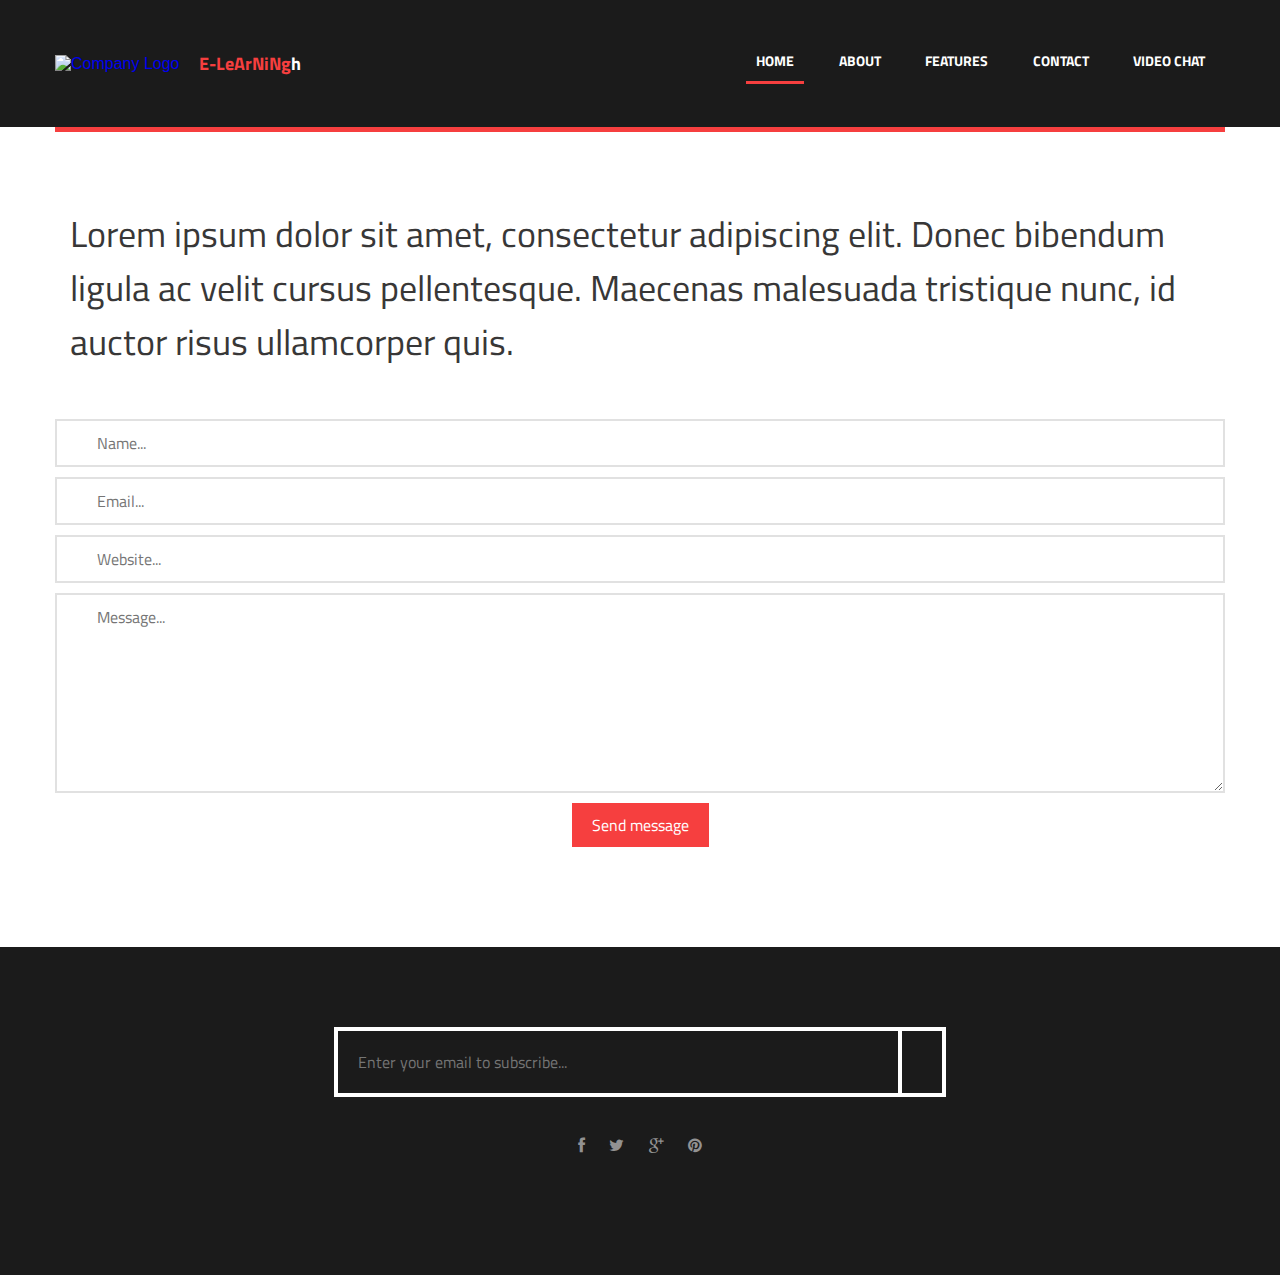
==== contact.html @ 22f4b26b "commit message" ====
<!DOCTYPE html>
<html lang="en">
	<head>
		<meta charset="UTF-8">
		<meta http-equiv="X-UA-Compatible" content="IE=edge">
		<meta name="viewport" content="width=device-width, initial-scale=1.0,maximum-scale=1">

		<title>E-LeArNiNg| Contact</title>


		<link href="http://fonts.googleapis.com/css?family=Titillium+Web:300,400,700|" rel="stylesheet" type="text/css">
		<link href="fonts/font-awesome.min.css" rel="stylesheet" type="text/css">


		<link rel="stylesheet" href="style.css">


	</head>


	<body>

		<div id="site-content">

			<header class="site-header">
				<div class="container">
					<a id="branding" href="index.html">
						<img src="images/logo.png" alt="Company Logo" class="logo">
						<h1 class="site-title">E-LeArNiNg<span>h</span></h1>
					</a>

					<nav class="main-navigation">
						<button type="button" class="menu-toggle"><i class="fa fa-bars"></i></button>
						<ul class="menu">
							<li class="menu-item current-menu-item"><a href="index.html">Home</a></li>
							<li class="menu-item"><a href="about.html">About</a></li>
							<li class="menu-item"><a href="services.html">Features</a></li>
							<li class="menu-item"><a href="contact.html">Contact</a></li>
							<li class="menu-item"><a href="video.html">Video Chat</a></li>
						</ul>
					</nav>
					<nav class="mobile-navigation"></nav>
				</div>
			</header>

			<main class="main-content">

				<div class="fullwidth-block content">
					<div class="container">
						<h2 class="entry-title">Lorem ipsum dolor sit amet, consectetur adipiscing elit. Donec bibendum ligula ac velit cursus pellentesque. Maecenas malesuada tristique nunc, id auctor risus ullamcorper quis.</h2>

						<div class="row">
							<div class="col-12">
								<form action="#" class="contact-form">
									<input type="text" id="name" placeholder="Name...">
									<input type="text" id="email" placeholder="Email...">
									<input type="text" id="website" placeholder="Website...">
									<textarea name="" id="message" placeholder="Message..."></textarea>
									<div class="text-center">
										<input type="submit" value="Send message">
									</div>
								</form>
							</div>


			</main>

			<footer class="site-footer">
				<div class="container">
					<div class="subscribe-form">
						<form action="#">
							<input type="text" placeholder="Enter your email to subscribe...">
							<button type="submit"><img src="images/icon-envelope-white.png" alt=""></button>
						</form>
					</div>
					<div class="social-links">
						<a href="#"><i class="fa fa-facebook"></i></a>
						<a href="#"><i class="fa fa-twitter"></i></a>
						<a href="#"><i class="fa fa-google-plus"></i></a>
						<a href="#"><i class="fa fa-pinterest"></i></a>
					</div>

				</div>
			</footer>
		</div>



		<script src="js/jquery-1.11.1.min.js"></script>
		<script src="js/plugins.js"></script>
		<script src="js/app.js"></script>

	</body>

</html>
---- style.css ----
article,
aside,
details,
figcaption,
figure,
footer,
header,
hgroup,
nav,
section,
summary {
  display: block; }

audio,
canvas,
video {
  display: inline-block; }

audio:not([controls]) {
  display: none;
  height: 0; }

[hidden], template {
  display: none; }

html {
  background: #fff;
  color: #000;
  -webkit-text-size-adjust: 100%;
  -ms-text-size-adjust: 100%; }

html,
button,
input,
select,
textarea {
  font-family: sans-serif; }

body {
  margin: 0; }

a {
  background: transparent; }
  a:focus {
    outline: thin dotted; }
  a:hover, a:active {
    outline: 0; }

h1 {
  font-size: 2em;
  margin: 0.67em 0; }

h2 {
  font-size: 1.5em;
  margin: 0.83em 0; }

h3 {
  font-size: 1.17em;
  margin: 1em 0; }

h4 {
  font-size: 1em;
  margin: 1.33em 0; }

h5 {
  font-size: 0.83em;
  margin: 1.67em 0; }

h6 {
  font-size: 0.75em;
  margin: 2.33em 0; }

abbr[title] {
  border-bottom: 1px dotted; }

b,
strong {
  font-weight: bold; }

dfn {
  font-style: italic; }

mark {
  background: #ff0;
  color: #000; }

code,
kbd,
pre,
samp {
  font-family: monospace, serif;
  font-size: 1em; }

pre {
  white-space: pre;
  white-space: pre-wrap;
  word-wrap: break-word; }

q {
  quotes: "\201C" "\201D" "\2018" "\2019"; }

q:before,
q:after {
  content: '';
  content: none; }

small {
  font-size: 80%; }

sub,
sup {
  font-size: 75%;
  line-height: 0;
  position: relative;
  vertical-align: baseline; }

sup {
  top: -0.5em; }

sub {
  bottom: -0.25em; }

img {
  border: 0; }

svg:not(:root) {
  overflow: hidden; }

figure {
  margin: 0; }

fieldset {
  border: 1px solid #c0c0c0;
  margin: 0 2px;
  padding: 0.35em 0.625em 0.75em; }

legend {
  border: 0;
  padding: 0;
  white-space: normal; }

button,
input,
select,
textarea {
  font-family: inherit;
  font-size: 100%;
  margin: 0;
  vertical-align: baseline; }

button,
input {
  line-height: normal; }

button,
select {
  text-transform: none; }

button,
html input[type="button"],
input[type="reset"],
input[type="submit"] {
  -webkit-appearance: button;
  cursor: pointer; }

button[disabled],
input[disabled] {
  cursor: default; }

input[type="checkbox"],
input[type="radio"] {
  box-sizing: border-box;
  padding: 0; }

input[type="search"] {
  -webkit-appearance: textfield;
  -moz-box-sizing: content-box;
  -webkit-box-sizing: content-box;
  box-sizing: content-box; }

input[type="search"]::-webkit-search-cancel-button,
input[type="search"]::-webkit-search-decoration {
  -webkit-appearance: none; }

button::-moz-focus-inner, input::-moz-focus-inner {
  border: 0;
  padding: 0; }

textarea {
  overflow: auto;
  vertical-align: top; }

table {
  border-collapse: collapse;
  border-spacing: 0; }

*, *:before, *:after {
  box-sizing: border-box; }

body {
  font-family: Arial, sans-serif;
  font-size: 16px;
  font-weight: 300;
  line-height: normal;
  color: #929292; }
  @media screen and (max-width: 990px) {
    body {
      font-size: 90%; } }
  @media screen and (max-width: 768px) {
    body {
      font-size: 80%; } }

h1, h2, h3, h4, h5, h6 {
  font-family: "Titillium Web", "Open Sans", sans-serif;
  color: #383737;
  margin-top: 0; }

a {
  text-decoration: none; }

address {
  font-style: normal; }

p {
  margin-top: 0; }

.text-center {
  text-align: center; }

form input:not([type="submit"]), form select, form textarea {
  border: 2px solid #e1e1e1;
  padding: 10px 10px 10px 40px;
  background-position: -5px 12px;
  background-repeat: no-repeat;
  display: block;
  font-family: "Titillium Web", "Open Sans", sans-serif;
  margin-bottom: 10px;
  width: 100%;
  outline: none;
  transition: .3s ease; }
  form input:not([type="submit"]):hover, form input:not([type="submit"]):focus, form select:hover, form select:focus, form textarea:hover, form textarea:focus {
    border-color: #f63f3f; }
form input[type="submit"] {
  padding: 10px 20px;
  background: #f63f3f;
  color: white;
  font-family: "Titillium Web", "Open Sans", sans-serif;
  border: none;
  outline: none; }
  form input[type="submit"]:hover, form input[type="submit"]:active, form input[type="submit"]:focus {
    background-color: #f87070; }



.button {
  display: inline-block;
  padding: 10px 30px;
  background-color: #f63f3f;
  color: white;
  font-family: "Titillium Web", "Open Sans", sans-serif;
  transition: .3s ease; }
  .button.invert {
    background-color: white;
    color: #f63f3f;
    font-weight: 700; }
    .button.invert:hover {
      background-color: rgba(255, 255, 255, 0.8); }
  .button:hover {
    background-color: #f86666; }


.fullwidth-block {
  padding: 30px 0 50px;
  overflow: hidden; }


.section-title {
  font-size: 60px;
  font-size: 3.75em;
  padding-bottom: 45px;
  position: relative;
  text-align: center;
  font-weight: 400;
  margin: 30px 0 50px;
  color: #383737; }
  .dark-bg .section-title {
    color: white; }
  .section-title:after {
    content: " ";
    width: 50px;
    height: 5px;
    background-color: rgba(255, 255, 255, 0.5);
    position: absolute;
    left: 0;
    right: 0;
    bottom: 0;
    margin: auto; }


    .section-title2 {
      font-size: 60px;
      font-size: 3.75em;
      padding-bottom: 45px;
      position: relative;
      text-align: center;
      font-weight: 400;
      margin: 30px 0 50px;
      color: #383737; }
      .dark-bg .section-title2 {
        color: white; }
      .section-title2:after {
        width: 50px;
        height: 5px;
        background-color: rgba(255, 255, 255, 0.5);
        position: absolute;
        left: 0;
        right: 0;
        bottom: 0;
        margin: auto; }

.section-desc {
  text-align: center;
  margin-top: 0;
  margin-bottom: 50px; }


.counter {
  margin-bottom: 30px;
  border-right: 1px solid #dadada;
  text-align: center; }
  @media screen and (max-width: 640px) {
    .counter {
      border-right: none; } }
  .counter.last {
    border-right: none; }
  .counter .counter-icon {
    height: 100px;
    margin-bottom: 20px; }
  .counter .counter-num {
    font-size: 72px;
    font-size: 4.5em;
    margin-bottom: 0;
    color: #f63f3f;
    line-height: 70px; }
  .counter .counter-label {
    font-size: 18px;
    font-size: 1.125em;
    font-family: "Titillium Web", "Open Sans", sans-serif; }


.team {
  text-align: center;
  margin-bottom: 30px; }
  .team .team-image {
    overflow: hidden;
    display: inline-block; }
    .team .team-image img {
      height: 250px;
      margin-bottom: 20px;
      display: block; }
  .team .team-name {
    font-size: 21px;
    font-size: 1.3125em;
    color: white;
    text-transform: uppercase;
    margin-bottom: 0; }
  .team .team-desc {
    font-size: 16px;
    font-size: 1em; }
  .team .team-social {
    margin-top: 20px; }
    .team .team-social a {
      width: 35px;
      height: 35px;
      border-radius: 50%;
      display: inline-block;
      background-color: #f63f3f;
      color: white;
      text-align: center;
      line-height: 2.3;
      transition: .3s ease; }
      .team .team-social a:hover {
        background-color: #f87070; }
  .team.image-left {
    padding-left: 370px;
    position: relative;
    min-height: 250px;
    text-align: left;
    margin: 50px 0 100px;
    box-sizing: padding-box; }
    @media screen and (max-width: 990px) {
      .team.image-left {
        padding-left: 300px; } }
    @media screen and (max-width: 640px) {
      .team.image-left {
        padding-left: 0;
        text-align: center; } }
    .team.image-left .team-image {
      width: 260px;
      height: 260px;
      border: 10px solid #dedede;
      position: absolute;
      left: 0;
      top: 0; }
      @media screen and (max-width: 640px) {
        .team.image-left .team-image {
          position: relative;
          margin: 0 auto 30px; } }
      .team.image-left .team-image img {
        width: 100%;
        max-width: 100%; }
    .team.image-left .team-name {
      text-transform: uppercase;
      color: #f63f3f;
      font-size: 24px;
      font-size: 1.5em; }
    .team.image-left .team-desc {
      display: block;
      margin-bottom: 20px; }
    .team.image-left .team-social a {
      width: 45px;
      height: 45px;
      line-height: 2.4;
      font-size: 20px;
      font-size: 1.25em; }

.feature-grid {
  *zoom: 1; }
  .feature-grid:after {
    content: " ";
    clear: both;
    display: block;
    overflow: hidden;
    height: 0; }

.feature {
  margin-bottom: 30px;
  padding-left: 100px;
  position: relative; }
  .feature .feature-icon {
    position: absolute;
    top: 0;
    left: 0;
    width: 70px;
    height: 70px;
    border-radius: 50%;
    background-color: #f63f3f;
    text-align: center;
    line-height: 5.8; }
    .feature .feature-icon img {
      margin-top:15px;
      height:40px;
      display: inline-block; }
  .feature .feature-title {
    font-size: 18px;
    font-size: 1.125em;
    color: #f63f3f; }
  .feature-grid .feature {
    background: #1b1b1b;
    margin-bottom: 0;
    padding: 50px 30px !important;
    text-align: center; }
    .feature-grid .feature:nth-child(even) {
      background-color: #242424; }
    .feature-grid .feature .feature-image {
      margin-bottom: 20px; }
    .feature-grid .feature .feature-title {
      font-size: 36px;
      font-size: 2.25em;
      margin-bottom: 10px;
      color: white;
      text-transform: uppercase;
      white-space: nowrap;
      display: inline-block;
      width: 100%;
      overflow: hidden;
      text-overflow: ellipsis; }
    .feature-grid .feature p {
      margin-bottom: 0; }


.news {
  list-style: none;
  padding-left: 0;
  margin: 0 0 50px; }
  .news li {
    position: relative;
    padding-left: 100px;
    min-height: 100px;
    margin-bottom: 10px; }
    .news li .entry-date {
      position: absolute;
      display: block;
      left: 0;
      top: 0;
      width: 100px;
      height: 100%;
      background-color: white;
      text-align: center;
      padding-top: 10px; }
      .news li .entry-date .date {
        color: #f63f3f;
        font-size: 48px;
        font-size: 3em;
        font-weight: 700;
        display: block; }
      .news li .entry-date .month {
        font-family: "Titillium Web", "Open Sans", sans-serif;
        text-transform: uppercase;
        font-weight: 700; }
    .news li .entry-summary {
      padding: 20px 30px;
      color: white;
      background-color: #d13939;
      min-height: 100px;
      font-size: 18px;
      font-size: 1.125em;
      line-height: 1.5; }


.gallery-item {
  margin-bottom: 30px; }
  .gallery-item .featured-image {
    position: relative;
    margin-bottom: 0; }
    .gallery-item .featured-image img {
      display: block;
      width: 100%;
      max-width: 100%; }
    .gallery-item .featured-image figcaption {
      position: absolute;
      width: 100%;
      bottom: 0;
      padding: 10px 20px;
      color: white;
      font-family: "Titillium Web", "Open Sans", sans-serif;
      background-color: #1b1b1b;
      border-bottom: 3px solid #f63f3f; }


.filterable-nav {
  display: inline-block;
  margin: 0 auto;
  padding: 0 80px;
  border: 2px solid #dfdfdf;
  margin-bottom: 50px; }
  .filterable-nav .mobile-filter {
    display: none; }
  .filterable-nav a {
    padding: 20px 10px;
    display: inline-block;
    margin-bottom: -2px;
    color: #dfdfdf;
    text-transform: uppercase;
    font-family: "Titillium Web", "Open Sans", sans-serif;
    border-bottom: 1px solid transparent;
    transition: .3s ease; }
    .filterable-nav a.current, .filterable-nav a:hover {
      border-bottom: 2px solid #f63f3f;
      color: #f63f3f; }

.filterable-items .filterable-item {
  transition-property: transform, opacity;
  transition-duration: .3s; }

.filterable-items {
  margin: 0 -15px; }

.filterable-item {
  padding: 0 15px;
  width: 33.3333%;
  float: left; }
  @media screen and (max-width: 768px) {
    .filterable-item {
      width: 50%; } }
  @media screen and (max-width: 480px) {
    .filterable-item {
      width: 100%; } }


.filterable-items.no-transition,
.filterable-items.no-transition .filterable-item,
.filterable-items .filterable-item.no-transition {
  -webkit-transition-duration: 0s;
  -moz-transition-duration: 0s;
  -ms-transition-duration: 0s;
  -o-transition-duration: 0s;
  transition-duration: 0s; }

.contact-form {
  margin-bottom: 50px; }
  .contact-form #name {
    background-image: url("images/icon-contact-name.png"); }
    @media all and (-webkit-min-device-pixel-ratio: 1.5), all and (-o-min-device-pixel-ratio: 3 / 2), all and (min--moz-device-pixel-ratio: 1.5), all and (min-device-pixel-ratio: 1.5) {
      .contact-form #name {
        background-image: url("images/icon-contact-name@2x.png");
        background-size: 38px 19px; } }
  .contact-form #email {
    background-image: url("images/icon-contact-email.png"); }
    @media all and (-webkit-min-device-pixel-ratio: 1.5), all and (-o-min-device-pixel-ratio: 3 / 2), all and (min--moz-device-pixel-ratio: 1.5), all and (min-device-pixel-ratio: 1.5) {
      .contact-form #email {
        background-image: url("images/icon-contact-email@2x.png");
        background-size: 36px 19px; } }
  .contact-form #website {
    background-image: url("images/icon-contact-globe.png"); }
    @media all and (-webkit-min-device-pixel-ratio: 1.5), all and (-o-min-device-pixel-ratio: 3 / 2), all and (min--moz-device-pixel-ratio: 1.5), all and (min-device-pixel-ratio: 1.5) {
      .contact-form #website {
        background-image: url("images/icon-contact-globe@2x.png");
        background-size: 36px 19px; } }
  .contact-form #message {
    background-image: url("images/icon-contact-pencil.png");
    min-height: 200px; }
    @media all and (-webkit-min-device-pixel-ratio: 1.5), all and (-o-min-device-pixel-ratio: 3 / 2), all and (min--moz-device-pixel-ratio: 1.5), all and (min-device-pixel-ratio: 1.5) {
      .contact-form #message {
        background-image: url("images/icon-contact-pencil@2x.png");
        background-size: 36px 19px; } }

.map {
  min-height: 350px; }

address {
  background: #1b1b1b;
  color: white;
  font-family: "Titillium Web", "Open Sans", sans-serif;
  border-bottom: 3px solid #f63f3f;
  padding: 10px 20px;
  font-size: 14px;
  font-size: 0.875em; }
  address a {
    color: white;
    margin-left: 20px; }


#imagelightbox {
  cursor: pointer;
  position: fixed;
  z-index: 10000;
  -ms-touch-action: none;
  touch-action: none;
  -webkit-box-shadow: 0 0 3.125em rgba(0, 0, 0, 0.75);

  box-shadow: 0 0 3.125em rgba(0, 0, 0, 0.75);
}

#imagelightbox-loading,
#imagelightbox-loading div {
  border-radius: 50%; }

#imagelightbox-loading {
  width: 2.5em;

  height: 2.5em;

  background-color: #444;
  background-color: rgba(0, 0, 0, 0.5);
  position: fixed;
  z-index: 10003;
  top: 50%;
  left: 50%;
  padding: 0.625em;

  margin: -1.25em 0 0 -1.25em;

  -webkit-box-shadow: 0 0 2.5em rgba(0, 0, 0, 0.75);

  box-shadow: 0 0 2.5em rgba(0, 0, 0, 0.75);
 }

#imagelightbox-loading div {
  width: 1.25em;

  height: 1.25em;

  background-color: #fff;
  -webkit-animation: imagelightbox-loading .5s ease infinite;
  animation: imagelightbox-loading .5s ease infinite; }

@-webkit-keyframes imagelightbox-loading {
  from {
    opacity: .5;
    -webkit-transform: scale(0.75); }
  50% {
    opacity: 1;
    -webkit-transform: scale(1); }
  to {
    opacity: .5;
    -webkit-transform: scale(0.75); } }
@keyframes imagelightbox-loading {
  from {
    opacity: .5;
    transform: scale(0.75); }
  50% {
    opacity: 1;
    transform: scale(1); }
  to {
    opacity: .5;
    transform: scale(0.75); } }

#imagelightbox-overlay {
  background-color: #fff;
  background-color: rgba(255, 255, 255, 0.9);
  position: fixed;
  z-index: 9998;
  top: 0;
  right: 0;
  bottom: 0;
  left: 0; }


#imagelightbox-close {
  width: 2.5em;

  height: 2.5em;

  text-align: left;
  border: none;
  background-color: #666;
  border-radius: 50%;
  position: fixed;
  z-index: 10002;
  top: 2.5em;

  right: 2.5em;

  -webkit-transition: color .3s ease;
  transition: color .3s ease; }

#imagelightbox-close:hover,
#imagelightbox-close:focus {
  background-color: #111; }

#imagelightbox-close:before,
#imagelightbox-close:after {
  width: 2px;
  background-color: #fff;
  content: '';
  position: absolute;
  top: 20%;
  bottom: 20%;
  left: 50%;
  margin-left: -1px; }

#imagelightbox-close:before {
  -webkit-transform: rotate(45deg);
  -ms-transform: rotate(45deg);
  transform: rotate(45deg); }

#imagelightbox-close:after {
  -webkit-transform: rotate(-45deg);
  -ms-transform: rotate(-45deg);
  transform: rotate(-45deg); }


#imagelightbox-caption {
  text-align: center;
  color: #fff;
  background-color: #666;
  position: fixed;
  z-index: 10001;
  left: 0;
  right: 0;
  bottom: 0;
  padding: 0.625em;
 }


#imagelightbox-nav {
  background-color: #444;
  background-color: rgba(0, 0, 0, 0.5);
  border-radius: 20px;
  position: fixed;
  z-index: 10001;
  left: 50%;
  bottom: 3.75em;

  padding: 0.313em;

  -webkit-transform: translateX(-50%);
  -ms-transform: translateX(-50%);
  transform: translateX(-50%); }

#imagelightbox-nav button {
  width: 1em;

  height: 1em;

  background-color: transparent;
  border: 1px solid #fff;
  border-radius: 50%;
  display: inline-block;
  margin: 0 0.313em;
 }

#imagelightbox-nav button.active {
  background-color: #fff; }

.imagelightbox-arrow {
  width: 3.75em;
 height: 7.5em;

  background-color: #444;
  background-color: rgba(0, 0, 0, 0.5);
  vertical-align: middle;
  display: none;
  position: fixed;
  z-index: 10001;
  top: 50%;
  margin-top: -3.75em;

  border: none; }

.imagelightbox-arrow:hover,
.imagelightbox-arrow:focus {
  background-color: #666;
  background-color: rgba(0, 0, 0, 0.75); }

.imagelightbox-arrow:active {
  background-color: #111; }

.imagelightbox-arrow-left {
  left: 2.5em;
}

.imagelightbox-arrow-right {
  right: 2.5em;
 }

.imagelightbox-arrow:before {
  width: 0;
  height: 0;
  border: 1em solid transparent;
  content: '';
  display: inline-block;
  margin-bottom: -0.125em;
 }

.imagelightbox-arrow-left:before {
  border-left: none;
  border-right-color: #fff;
  margin-left: -0.313em;
 }

.imagelightbox-arrow-right:before {
  border-right: none;
  border-left-color: #fff;
  margin-right: -0.313em;
 }

#imagelightbox-loading,
#imagelightbox-overlay,
#imagelightbox-close,
#imagelightbox-caption,
#imagelightbox-nav,
.imagelightbox-arrow {
  -webkit-animation: fade-in .25s linear;
  animation: fade-in .25s linear; }

@-webkit-keyframes fade-in {
  from {
    opacity: 0; }
  to {
    opacity: 1; } }
@keyframes fade-in {
  from {
    opacity: 0; }
  to {
    opacity: 1; } }
@media only screen and (max-width: 41.25em) {
  #container {
    width: 100%; }

  #imagelightbox-close {
    top: 1.25em;

    right: 1.25em;
 }

  #imagelightbox-nav {
    bottom: 1.25em;
 }

  .imagelightbox-arrow {
    width: 2.5em;

    height: 3.75em;

    margin-top: -2.75em;
 }

  .imagelightbox-arrow-left {
    left: 1.25em;
 }

  .imagelightbox-arrow-right {
    right: 1.25em;
 } }
@media only screen and (max-width: 20em) {
  .imagelightbox-arrow-left {
    left: 0; }

  .imagelightbox-arrow-right {
    right: 0; } }
.container {
  margin-right: auto;
  margin-left: auto;
  padding-left: 15px;
  padding-right: 15px;
  *zoom: 1; }
  .container:after {
    content: " ";
    clear: both;
    display: block;
    overflow: hidden;
    height: 0; }
  @media (min-width: 768px) {
    .container {
      width: 750px; } }
  @media (min-width: 992px) {
    .container {
      width: 970px; } }
  @media (min-width: 1200px) {
    .container {
      width: 1170px; } }

.container-fluid {
  margin-right: auto;
  margin-left: auto;
  padding-left: 15px;
  padding-right: 15px;
  *zoom: 1; }
  .container-fluid:after {
    content: " ";
    clear: both;
    display: block;
    overflow: hidden;
    height: 0; }

.row {
  margin-left: -15px;
  margin-right: -15px;
  *zoom: 1; }
  .row:after {
    content: " ";
    clear: both;
    display: block;
    overflow: hidden;
    height: 0; }

.col-xs-1, .col-sm-1, .col-md-1, .col-lg-1, .col-xs-2, .col-sm-2, .col-md-2, .col-lg-2, .col-xs-3, .col-sm-3, .col-md-3, .counter, .col-lg-3, .col-xs-4, .col-sm-4, .col-md-4, .feature-grid .feature, .col-lg-4, .col-xs-5, .col-sm-5, .col-md-5, .col-lg-5, .col-xs-6, .counter, .col-sm-6, .feature-grid .feature, .col-md-6, .col-lg-6, .col-xs-7, .col-sm-7, .col-md-7, .col-lg-7, .col-xs-8, .col-sm-8, .col-md-8, .col-lg-8, .col-xs-9, .col-sm-9, .col-md-9, .col-lg-9, .col-xs-10, .col-sm-10, .col-md-10, .col-lg-10, .col-xs-11, .col-sm-11, .col-md-11, .col-lg-11, .col-xs-12, .col-sm-12, .col-md-12, .col-lg-12 {
  position: relative;
  min-height: 1px;
  padding-left: 15px;
  padding-right: 15px; }

.col-xs-1, .col-xs-2, .col-xs-3, .col-xs-4, .col-xs-5, .col-xs-6, .counter, .col-xs-7, .col-xs-8, .col-xs-9, .col-xs-10, .col-xs-11, .col-xs-12 {
  float: left; }

.col-xs-1 {
  width: 8.33333%; }

.col-xs-2 {
  width: 16.66667%; }

.col-xs-3 {
  width: 25%; }

.col-xs-4 {
  width: 33.33333%; }

.col-xs-5 {
  width: 41.66667%; }

.col-xs-6, .counter {
  width: 50%; }

.col-xs-7 {
  width: 58.33333%; }

.col-xs-8 {
  width: 66.66667%; }

.col-xs-9 {
  width: 75%; }

.col-xs-10 {
  width: 83.33333%; }

.col-xs-11 {
  width: 91.66667%; }

.col-xs-12 {
  width: 100%; }

.col-xs-pull-0 {
  right: auto; }

.col-xs-pull-1 {
  right: 8.33333%; }

.col-xs-pull-2 {
  right: 16.66667%; }

.col-xs-pull-3 {
  right: 25%; }

.col-xs-pull-4 {
  right: 33.33333%; }

.col-xs-pull-5 {
  right: 41.66667%; }

.col-xs-pull-6 {
  right: 50%; }

.col-xs-pull-7 {
  right: 58.33333%; }

.col-xs-pull-8 {
  right: 66.66667%; }

.col-xs-pull-9 {
  right: 75%; }

.col-xs-pull-10 {
  right: 83.33333%; }

.col-xs-pull-11 {
  right: 91.66667%; }

.col-xs-pull-12 {
  right: 100%; }

.col-xs-push-0 {
  left: auto; }

.col-xs-push-1 {
  left: 8.33333%; }

.col-xs-push-2 {
  left: 16.66667%; }

.col-xs-push-3 {
  left: 25%; }

.col-xs-push-4 {
  left: 33.33333%; }

.col-xs-push-5 {
  left: 41.66667%; }

.col-xs-push-6 {
  left: 50%; }

.col-xs-push-7 {
  left: 58.33333%; }

.col-xs-push-8 {
  left: 66.66667%; }

.col-xs-push-9 {
  left: 75%; }

.col-xs-push-10 {
  left: 83.33333%; }

.col-xs-push-11 {
  left: 91.66667%; }

.col-xs-push-12 {
  left: 100%; }

.col-xs-offset-0 {
  margin-left: 0%; }

.col-xs-offset-1 {
  margin-left: 8.33333%; }

.col-xs-offset-2 {
  margin-left: 16.66667%; }

.col-xs-offset-3 {
  margin-left: 25%; }

.col-xs-offset-4 {
  margin-left: 33.33333%; }

.col-xs-offset-5 {
  margin-left: 41.66667%; }

.col-xs-offset-6 {
  margin-left: 50%; }

.col-xs-offset-7 {
  margin-left: 58.33333%; }

.col-xs-offset-8 {
  margin-left: 66.66667%; }

.col-xs-offset-9 {
  margin-left: 75%; }

.col-xs-offset-10 {
  margin-left: 83.33333%; }

.col-xs-offset-11 {
  margin-left: 91.66667%; }

.col-xs-offset-12 {
  margin-left: 100%; }

@media (min-width: 768px) {
  .col-sm-1, .col-sm-2, .col-sm-3, .col-sm-4, .col-sm-5, .col-sm-6, .feature-grid .feature, .col-sm-7, .col-sm-8, .col-sm-9, .col-sm-10, .col-sm-11, .col-sm-12 {
    float: left; }

  .col-sm-1 {
    width: 8.33333%; }

  .col-sm-2 {
    width: 16.66667%; }

  .col-sm-3 {
    width: 25%; }

  .col-sm-4 {
    width: 33.33333%; }

  .col-sm-5 {
    width: 41.66667%; }

  .col-sm-6, .feature-grid .feature {
    width: 50%; }

  .col-sm-7 {
    width: 58.33333%; }

  .col-sm-8 {
    width: 66.66667%; }

  .col-sm-9 {
    width: 75%; }

  .col-sm-10 {
    width: 83.33333%; }

  .col-sm-11 {
    width: 91.66667%; }

  .col-sm-12 {
    width: 100%; }

  .col-sm-pull-0 {
    right: auto; }

  .col-sm-pull-1 {
    right: 8.33333%; }

  .col-sm-pull-2 {
    right: 16.66667%; }

  .col-sm-pull-3 {
    right: 25%; }

  .col-sm-pull-4 {
    right: 33.33333%; }

  .col-sm-pull-5 {
    right: 41.66667%; }

  .col-sm-pull-6 {
    right: 50%; }

  .col-sm-pull-7 {
    right: 58.33333%; }

  .col-sm-pull-8 {
    right: 66.66667%; }

  .col-sm-pull-9 {
    right: 75%; }

  .col-sm-pull-10 {
    right: 83.33333%; }

  .col-sm-pull-11 {
    right: 91.66667%; }

  .col-sm-pull-12 {
    right: 100%; }

  .col-sm-push-0 {
    left: auto; }

  .col-sm-push-1 {
    left: 8.33333%; }

  .col-sm-push-2 {
    left: 16.66667%; }

  .col-sm-push-3 {
    left: 25%; }

  .col-sm-push-4 {
    left: 33.33333%; }

  .col-sm-push-5 {
    left: 41.66667%; }

  .col-sm-push-6 {
    left: 50%; }

  .col-sm-push-7 {
    left: 58.33333%; }

  .col-sm-push-8 {
    left: 66.66667%; }

  .col-sm-push-9 {
    left: 75%; }

  .col-sm-push-10 {
    left: 83.33333%; }

  .col-sm-push-11 {
    left: 91.66667%; }

  .col-sm-push-12 {
    left: 100%; }

  .col-sm-offset-0 {
    margin-left: 0%; }

  .col-sm-offset-1 {
    margin-left: 8.33333%; }

  .col-sm-offset-2 {
    margin-left: 16.66667%; }

  .col-sm-offset-3 {
    margin-left: 25%; }

  .col-sm-offset-4 {
    margin-left: 33.33333%; }

  .col-sm-offset-5 {
    margin-left: 41.66667%; }

  .col-sm-offset-6 {
    margin-left: 50%; }

  .col-sm-offset-7 {
    margin-left: 58.33333%; }

  .col-sm-offset-8 {
    margin-left: 66.66667%; }

  .col-sm-offset-9 {
    margin-left: 75%; }

  .col-sm-offset-10 {
    margin-left: 83.33333%; }

  .col-sm-offset-11 {
    margin-left: 91.66667%; }

  .col-sm-offset-12 {
    margin-left: 100%; } }
@media (min-width: 992px) {
  .col-md-1, .col-md-2, .col-md-3, .counter, .col-md-4, .feature-grid .feature, .col-md-5, .col-md-6, .col-md-7, .col-md-8, .col-md-9, .col-md-10, .col-md-11, .col-md-12 {
    float: left; }

  .col-md-1 {
    width: 8.33333%; }

  .col-md-2 {
    width: 16.66667%; }

  .col-md-3, .counter {
    width: 25%; }

  .col-md-4, .feature-grid .feature {
    width: 33.33333%; }

  .col-md-5 {
    width: 41.66667%; }

  .col-md-6 {
    width: 50%; }

  .col-md-7 {
    width: 58.33333%; }

  .col-md-8 {
    width: 66.66667%; }

  .col-md-9 {
    width: 75%; }

  .col-md-10 {
    width: 83.33333%; }

  .col-md-11 {
    width: 91.66667%; }

  .col-md-12 {
    width: 100%; }

  .col-md-pull-0 {
    right: auto; }

  .col-md-pull-1 {
    right: 8.33333%; }

  .col-md-pull-2 {
    right: 16.66667%; }

  .col-md-pull-3 {
    right: 25%; }

  .col-md-pull-4 {
    right: 33.33333%; }

  .col-md-pull-5 {
    right: 41.66667%; }

  .col-md-pull-6 {
    right: 50%; }

  .col-md-pull-7 {
    right: 58.33333%; }

  .col-md-pull-8 {
    right: 66.66667%; }

  .col-md-pull-9 {
    right: 75%; }

  .col-md-pull-10 {
    right: 83.33333%; }

  .col-md-pull-11 {
    right: 91.66667%; }

  .col-md-pull-12 {
    right: 100%; }

  .col-md-push-0 {
    left: auto; }

  .col-md-push-1 {
    left: 8.33333%; }

  .col-md-push-2 {
    left: 16.66667%; }

  .col-md-push-3 {
    left: 25%; }

  .col-md-push-4 {
    left: 33.33333%; }

  .col-md-push-5 {
    left: 41.66667%; }

  .col-md-push-6 {
    left: 50%; }

  .col-md-push-7 {
    left: 58.33333%; }

  .col-md-push-8 {
    left: 66.66667%; }

  .col-md-push-9 {
    left: 75%; }

  .col-md-push-10 {
    left: 83.33333%; }

  .col-md-push-11 {
    left: 91.66667%; }

  .col-md-push-12 {
    left: 100%; }

  .col-md-offset-0 {
    margin-left: 0%; }

  .col-md-offset-1 {
    margin-left: 8.33333%; }

  .col-md-offset-2 {
    margin-left: 16.66667%; }

  .col-md-offset-3 {
    margin-left: 25%; }

  .col-md-offset-4 {
    margin-left: 33.33333%; }

  .col-md-offset-5 {
    margin-left: 41.66667%; }

  .col-md-offset-6 {
    margin-left: 50%; }

  .col-md-offset-7 {
    margin-left: 58.33333%; }

  .col-md-offset-8 {
    margin-left: 66.66667%; }

  .col-md-offset-9 {
    margin-left: 75%; }

  .col-md-offset-10 {
    margin-left: 83.33333%; }

  .col-md-offset-11 {
    margin-left: 91.66667%; }

  .col-md-offset-12 {
    margin-left: 100%; } }
@media (min-width: 1200px) {
  .col-lg-1, .col-lg-2, .col-lg-3, .col-lg-4, .col-lg-5, .col-lg-6, .col-lg-7, .col-lg-8, .col-lg-9, .col-lg-10, .col-lg-11, .col-lg-12 {
    float: left; }

  .col-lg-1 {
    width: 8.33333%; }

  .col-lg-2 {
    width: 16.66667%; }

  .col-lg-3 {
    width: 25%; }

  .col-lg-4 {
    width: 33.33333%; }

  .col-lg-5 {
    width: 41.66667%; }

  .col-lg-6 {
    width: 50%; }

  .col-lg-7 {
    width: 58.33333%; }

  .col-lg-8 {
    width: 66.66667%; }

  .col-lg-9 {
    width: 75%; }

  .col-lg-10 {
    width: 83.33333%; }

  .col-lg-11 {
    width: 91.66667%; }

  .col-lg-12 {
    width: 100%; }

  .col-lg-pull-0 {
    right: auto; }

  .col-lg-pull-1 {
    right: 8.33333%; }

  .col-lg-pull-2 {
    right: 16.66667%; }

  .col-lg-pull-3 {
    right: 25%; }

  .col-lg-pull-4 {
    right: 33.33333%; }

  .col-lg-pull-5 {
    right: 41.66667%; }

  .col-lg-pull-6 {
    right: 50%; }

  .col-lg-pull-7 {
    right: 58.33333%; }

  .col-lg-pull-8 {
    right: 66.66667%; }

  .col-lg-pull-9 {
    right: 75%; }

  .col-lg-pull-10 {
    right: 83.33333%; }

  .col-lg-pull-11 {
    right: 91.66667%; }

  .col-lg-pull-12 {
    right: 100%; }

  .col-lg-push-0 {
    left: auto; }

  .col-lg-push-1 {
    left: 8.33333%; }

  .col-lg-push-2 {
    left: 16.66667%; }

  .col-lg-push-3 {
    left: 25%; }

  .col-lg-push-4 {
    left: 33.33333%; }

  .col-lg-push-5 {
    left: 41.66667%; }

  .col-lg-push-6 {
    left: 50%; }

  .col-lg-push-7 {
    left: 58.33333%; }

  .col-lg-push-8 {
    left: 66.66667%; }

  .col-lg-push-9 {
    left: 75%; }

  .col-lg-push-10 {
    left: 83.33333%; }

  .col-lg-push-11 {
    left: 91.66667%; }

  .col-lg-push-12 {
    left: 100%; }

  .col-lg-offset-0 {
    margin-left: 0%; }

  .col-lg-offset-1 {
    margin-left: 8.33333%; }

  .col-lg-offset-2 {
    margin-left: 16.66667%; }

  .col-lg-offset-3 {
    margin-left: 25%; }

  .col-lg-offset-4 {
    margin-left: 33.33333%; }

  .col-lg-offset-5 {
    margin-left: 41.66667%; }

  .col-lg-offset-6 {
    margin-left: 50%; }

  .col-lg-offset-7 {
    margin-left: 58.33333%; }

  .col-lg-offset-8 {
    margin-left: 66.66667%; }

  .col-lg-offset-9 {
    margin-left: 75%; }

  .col-lg-offset-10 {
    margin-left: 83.33333%; }

  .col-lg-offset-11 {
    margin-left: 91.66667%; }

  .col-lg-offset-12 {
    margin-left: 100%; } }
@-ms-viewport {
  width: device-width; }
.visible-xs, .visible-sm, .visible-md, .visible-lg {
  display: none !important; }

.visible-xs-block,
.visible-xs-inline,
.visible-xs-inline-block,
.visible-sm-block,
.visible-sm-inline,
.visible-sm-inline-block,
.visible-md-block,
.visible-md-inline,
.visible-md-inline-block,
.visible-lg-block,
.visible-lg-inline,
.visible-lg-inline-block {
  display: none !important; }

@media (max-width: 767px) {
  .visible-xs {
    display: block !important; }

  table.visible-xs {
    display: table; }

  tr.visible-xs {
    display: table-row !important; }

  th.visible-xs,
  td.visible-xs {
    display: table-cell !important; } }
@media (max-width: 767px) {
  .visible-xs-block {
    display: block !important; } }

@media (max-width: 767px) {
  .visible-xs-inline {
    display: inline !important; } }

@media (max-width: 767px) {
  .visible-xs-inline-block {
    display: inline-block !important; } }

@media (min-width: 768px) and (max-width: 991px) {
  .visible-sm {
    display: block !important; }

  table.visible-sm {
    display: table; }

  tr.visible-sm {
    display: table-row !important; }

  th.visible-sm,
  td.visible-sm {
    display: table-cell !important; } }
@media (min-width: 768px) and (max-width: 991px) {
  .visible-sm-block {
    display: block !important; } }

@media (min-width: 768px) and (max-width: 991px) {
  .visible-sm-inline {
    display: inline !important; } }

@media (min-width: 768px) and (max-width: 991px) {
  .visible-sm-inline-block {
    display: inline-block !important; } }

@media (min-width: 992px) and (max-width: 1199px) {
  .visible-md {
    display: block !important; }

  table.visible-md {
    display: table; }

  tr.visible-md {
    display: table-row !important; }

  th.visible-md,
  td.visible-md {
    display: table-cell !important; } }
@media (min-width: 992px) and (max-width: 1199px) {
  .visible-md-block {
    display: block !important; } }

@media (min-width: 992px) and (max-width: 1199px) {
  .visible-md-inline {
    display: inline !important; } }

@media (min-width: 992px) and (max-width: 1199px) {
  .visible-md-inline-block {
    display: inline-block !important; } }

@media (min-width: 1200px) {
  .visible-lg {
    display: block !important; }

  table.visible-lg {
    display: table; }

  tr.visible-lg {
    display: table-row !important; }

  th.visible-lg,
  td.visible-lg {
    display: table-cell !important; } }
@media (min-width: 1200px) {
  .visible-lg-block {
    display: block !important; } }

@media (min-width: 1200px) {
  .visible-lg-inline {
    display: inline !important; } }

@media (min-width: 1200px) {
  .visible-lg-inline-block {
    display: inline-block !important; } }

@media (max-width: 767px) {
  .hidden-xs {
    display: none !important; } }
@media (min-width: 768px) and (max-width: 991px) {
  .hidden-sm {
    display: none !important; } }
@media (min-width: 992px) and (max-width: 1199px) {
  .hidden-md {
    display: none !important; } }
@media (min-width: 1200px) {
  .hidden-lg {
    display: none !important; } }
.visible-print {
  display: none !important; }

@media print {
  .visible-print {
    display: block !important; }

  table.visible-print {
    display: table; }

  tr.visible-print {
    display: table-row !important; }

  th.visible-print,
  td.visible-print {
    display: table-cell !important; } }
.visible-print-block {
  display: none !important; }
  @media print {
    .visible-print-block {
      display: block !important; } }

.visible-print-inline {
  display: none !important; }
  @media print {
    .visible-print-inline {
      display: inline !important; } }

.visible-print-inline-block {
  display: none !important; }
  @media print {
    .visible-print-inline-block {
      display: inline-block !important; } }

@media print {
  .hidden-print {
    display: none !important; } }

.site-header {
  background-color: #1b1b1b;
  color: white; }
  .header-collapse .site-header {
    background: transparent;
    position: absolute;
    width: 100%;
    top: 0;
    z-index: 9; }
    .header-collapse .site-header .container:before {
      display: none; }
  .site-header .container {
    *zoom: 1;
    padding: 50px 0;
    position: relative; }
    .site-header .container:after {
      content: " ";
      clear: both;
      display: block;
      overflow: hidden;
      height: 0; }
    .site-header .container:before {
      content: " ";
      position: absolute;
      top: 100%;
      left: 0;
      width: 100%;
      height: 5px;
      background-color: #f63f3f; }

#branding {
  float: left; }
  #branding .logo, #branding .site-title {
    display: inline-block;
    vertical-align: middle; }
  #branding .logo {
    margin-right: 15px; }
  #branding .site-title {
    font-size: 18px;
    font-size: 1.125em;
    margin: 0;
    color: #f63f3f; }
    #branding .site-title span {
      color: white; }

.menu-toggle {
  background-color: transparent;
  color: white;
  padding: 10px 20px;
  border: none;
  outline: none;
  font-size: 20px;
  font-size: 1.25em;
  display: none; }
  @media screen and (max-width: 990px) {
    .menu-toggle {
      display: block; } }
  @media screen and (min-width: 991px) {
    .menu-toggle {
      display: none !important; } }

.mobile-navigation {
  clear: both;
  padding: 50px 20px 0;
  display: none; }
  .mobile-navigation .menu {
    list-style: none;
    padding-left: 0;
    margin: 0;
    background: #1b1b1b; }
    .mobile-navigation .menu a {
      color: white;
      padding: 10px 20px;
      display: block;
      font-family: "Titillium Web", "Open Sans", sans-serif;
      border-left: 4px solid transparent;
      transition: .3s ease; }
    .mobile-navigation .menu .current-menu-item a, .mobile-navigation .menu .menu-item:hover a {
      border-left: 4px solid #f63f3f; }

.main-navigation {
  float: right; }
  .main-navigation .menu {
    list-style: none;
    margin: 0;
    padding: 0; }
    @media screen and (min-width: 991px) {
      .main-navigation .menu {
        display: block !important; } }
    @media screen and (max-width: 990px) {
      .main-navigation .menu {
        display: none; } }
  .main-navigation .menu-item {
    display: inline-block;
    padding: 0 10px; }
    .main-navigation .menu-item a {
      padding: 10px;
      border-bottom: 3px solid transparent;
      color: white;
      font-family: "Titillium Web", "Open Sans", sans-serif;
      text-transform: uppercase;
      font-size: 14px;
      font-size: 0.875em;
      font-weight: 700;
      transition: .3s ease; }
    .main-navigation .menu-item.current-menu-item a, .main-navigation .menu-item:hover a {
      border-bottom: 3px solid #f63f3f; }


.content .entry-title {
  font-size: 36px;
  font-size: 2.25em;
  font-weight: 400;
  line-height: 1.5;
  margin: 50px 0; }
.content p {
  font-size: 18px;
  font-size: 1.125em;
  line-height: 1.5;
  font-weight: 100;
  margin-bottom: 40px; }
.content figure {
  text-align: center;
  margin-bottom: 40px; }
  .content figure img {
    max-width: 100%;
    height: auto; }
  .content figure.block img {
    width: 100%;
    max-width: 100%;
    height: auto; }

.text-center {
  text-align: center; }

.text-left {
  text-align: left; }

.text-right {
  text-align: right; }


.site-footer {
  background-color: #1b1b1b;
  padding: 80px 0;
  text-align: center; }

.subscribe-form {
  margin-bottom: 30px; }
  .subscribe-form form input, .subscribe-form form button {
    vertical-align: middle;
    outline: none;
    display: inline-block;
    margin-bottom: 0; }
  .subscribe-form form input {
    border: 4px solid white;
    color: white;
    border-right: none;
    background-color: transparent;
    padding: 10px 20px;
    width: 50%;
    height: 70px;
    transition: .3s ease; }
    .subscribe-form form input:hover, .subscribe-form form input:focus, .subscribe-form form input:hover + button, .subscribe-form form input:focus + button {
      border-color: #f63f3f; }
  .subscribe-form form button {
    height: 70px;
    padding: 15px 20px 10px;
    background-color: transparent;
    border: 4px solid white;
    margin-left: -10px;
    transition: .3s ease; }
    .subscribe-form form button:hover, .subscribe-form form button:active {
      background-color: #f63f3f; }

.social-links {
  margin-bottom: 30px; }
  .social-links a {
    color: #929292;
    display: inline-block;
    padding: 10px;
    transition: .3s ease; }
    .social-links a:hover {
      color: #f63f3f; }

.copy {
  font-size: 15px;
  font-size: 0.9375em; }

.hero-slider {
  position: relative;
  background-color: #1b1b1b; }
  .hero-slider .slides {
    list-style: none;
    padding: 0;
    margin: 0;
    *zoom: 1; }
    .hero-slider .slides:after {
      content: " ";
      clear: both;
      display: block;
      overflow: hidden;
      height: 0; }
    .hero-slider .slides li {
      padding-top: 150px;
      min-height: 790px;
      float: left;
      margin-right: -100%;
      width: 100%;
      text-align: center;
      color: white; }
    .hero-slider .slides .slide-title {
      font-weight: 400;
      margin-top: 50px;
      margin-bottom: 30px;
      color: white;
      font-size: 90px;
      font-size: 5.625em;
      line-height: 1; }
    .hero-slider .slides .slide-desc {
      margin-bottom: 30px;
      font-size: 20px;
      font-size: 1.25em;
      font-family: "Titillium Web", "Open Sans", sans-serif; }
  .hero-slider .flex-control-paging {
    list-style: none;
    padding-left: 0;
    margin: 0;
    text-align: center;
    position: absolute;
    bottom: 30px;
    width: 100%;
    left: 0;
    z-index: 5; }
    .hero-slider .flex-control-paging li {
      display: inline-block;
      margin: 0 2px; }
      .hero-slider .flex-control-paging li a {
        display: block;
        width: 50px;
        height: 5px;
        background: white;
        overflow: hidden;
        text-indent: -9999px;
        cursor: pointer;
        transition: .3 ease; }
        .hero-slider .flex-control-paging li a.flex-active {
          background: #f63f3f; }
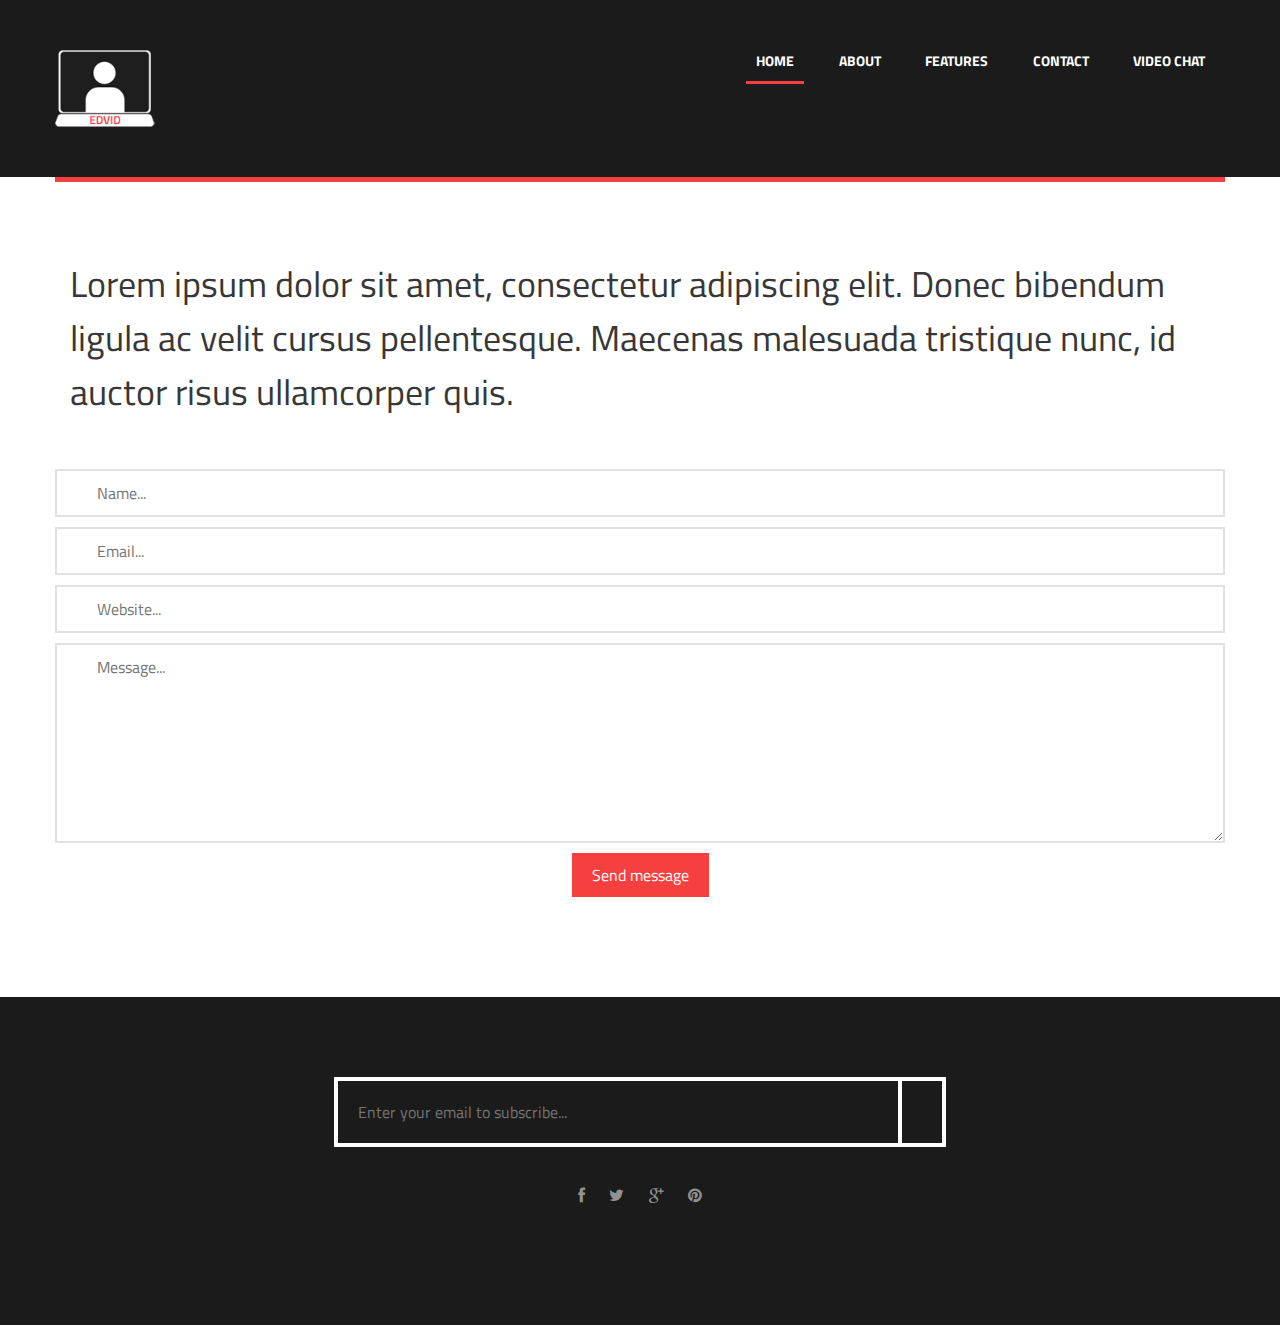
==== commit ca9b7787: "anim" ====
--- a/contact.html
+++ b/contact.html
@@ -5,7 +5,7 @@
 		<meta http-equiv="X-UA-Compatible" content="IE=edge">
 		<meta name="viewport" content="width=device-width, initial-scale=1.0,maximum-scale=1">
 
-		<title>E-LeArNiNg| Contact</title>
+		<title>EDVID</title>
 
 
 		<link href="http://fonts.googleapis.com/css?family=Titillium+Web:300,400,700|" rel="stylesheet" type="text/css">
@@ -26,7 +26,7 @@
 				<div class="container">
 					<a id="branding" href="index.html">
 						<img src="images/logo.png" alt="Company Logo" class="logo">
-						<h1 class="site-title">E-LeArNiNg<span>h</span></h1>
+
 					</a>
 
 					<nav class="main-navigation">
--- a/style.css
+++ b/style.css
@@ -1778,6 +1778,10 @@
 
 #branding {
   float: left; }
+  .logo{
+    padding: 0;
+    width: 100px;
+  }
   #branding .logo, #branding .site-title {
     display: inline-block;
     vertical-align: middle; }
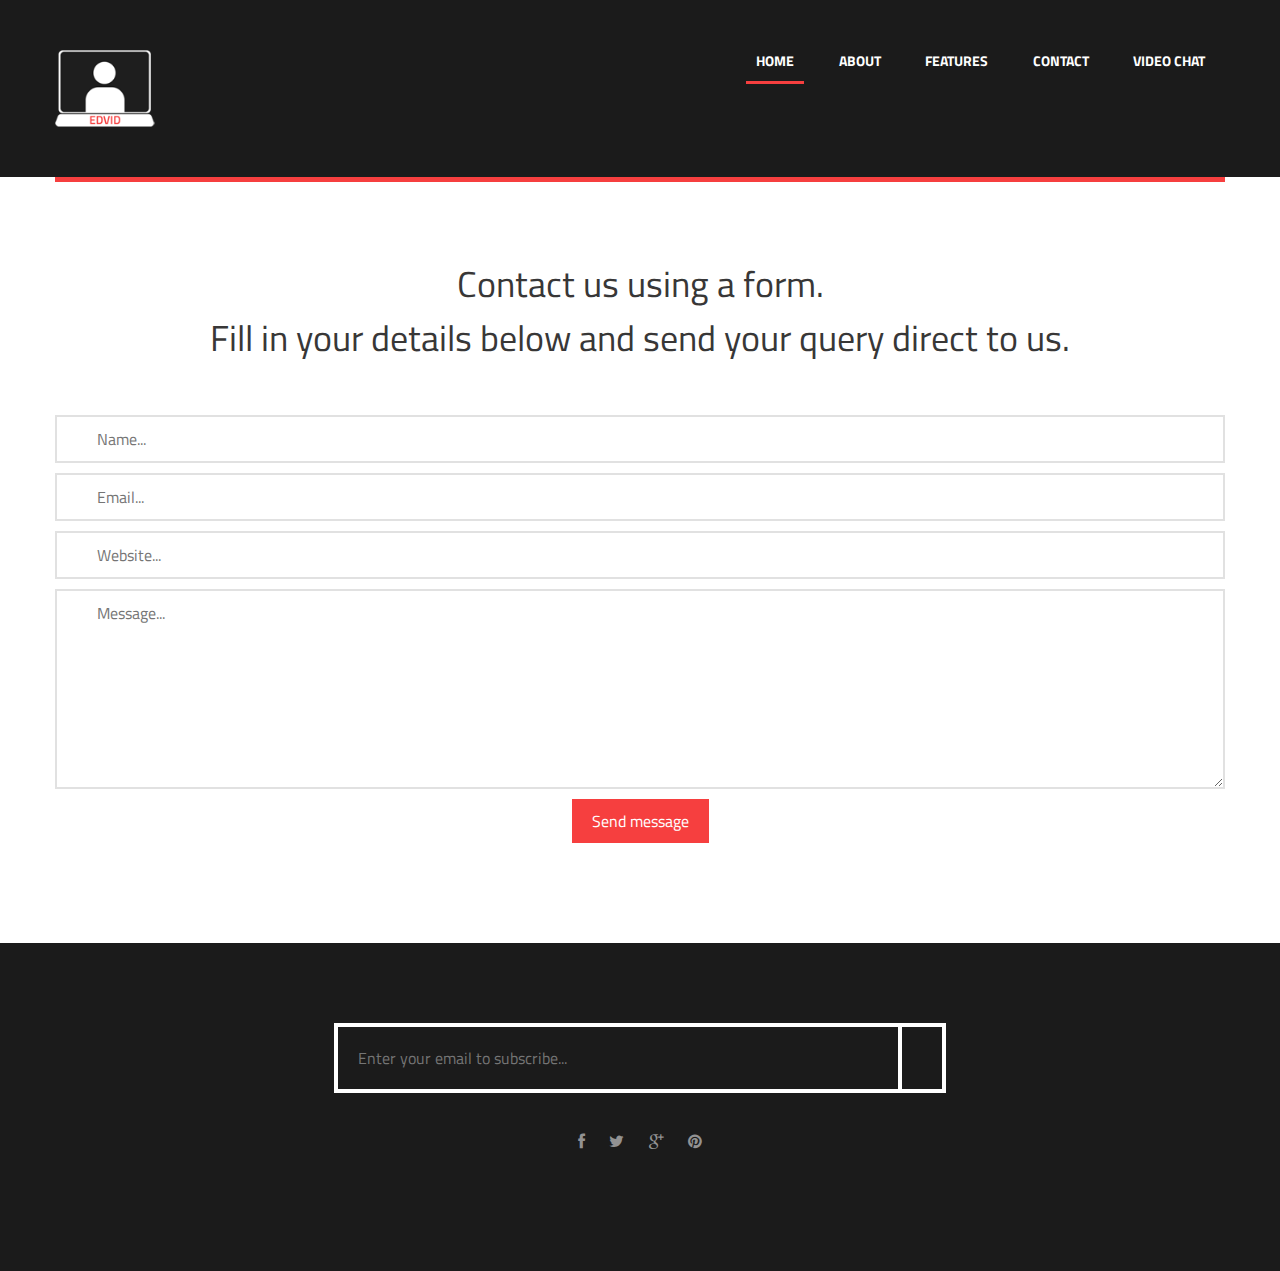
==== commit 0a76a065: "last commit ig" ====
--- a/contact.html
+++ b/contact.html
@@ -47,7 +47,8 @@
 
 				<div class="fullwidth-block content">
 					<div class="container">
-						<h2 class="entry-title">Lorem ipsum dolor sit amet, consectetur adipiscing elit. Donec bibendum ligula ac velit cursus pellentesque. Maecenas malesuada tristique nunc, id auctor risus ullamcorper quis.</h2>
+						<h2 class="entry-title text-center">Contact us using a form.<br>
+Fill in your details below and send your query direct to us.</h2>
 
 						<div class="row">
 							<div class="col-12">
